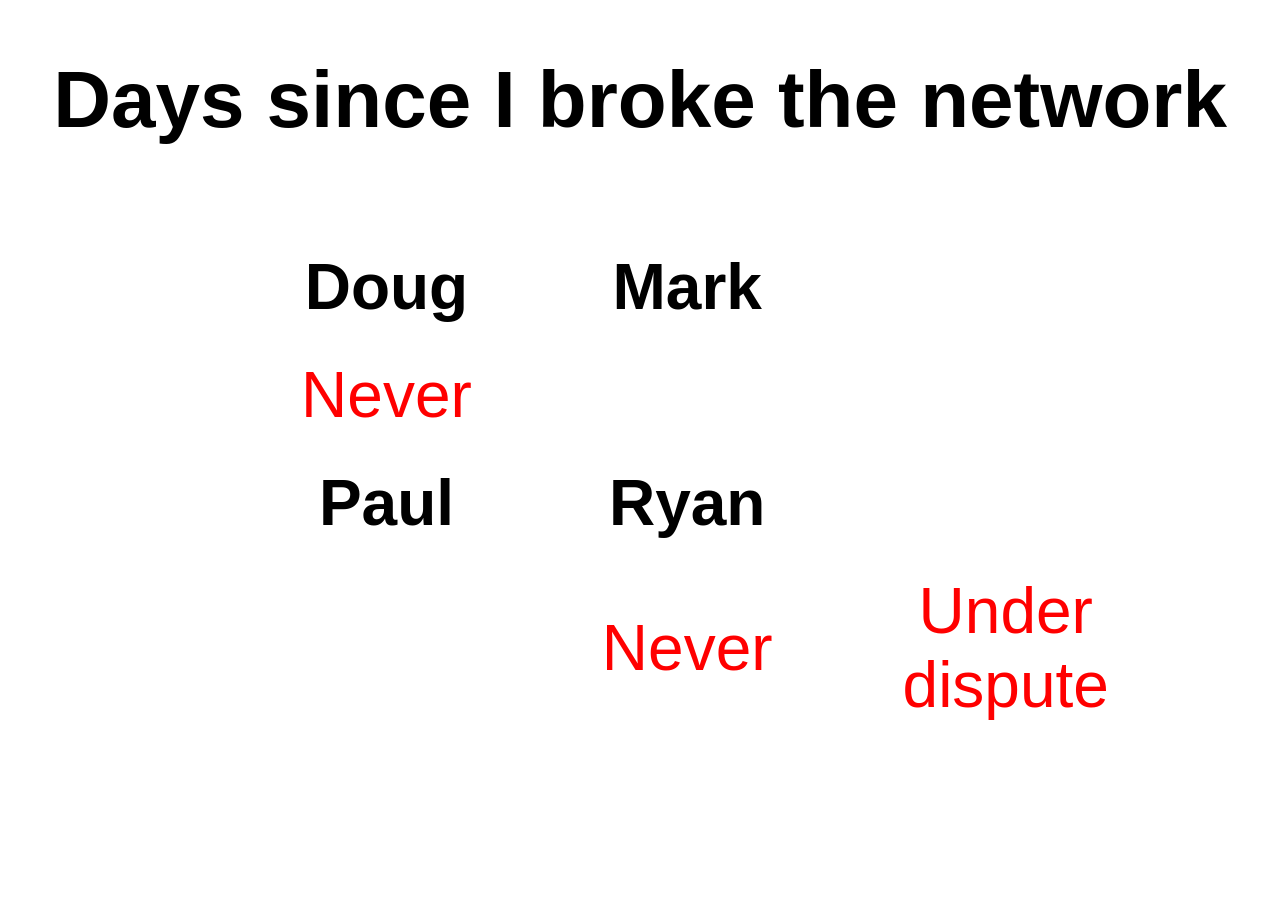
==== index.html @ 1041dbbc "Update index.html" ====
<!DOCTYPE html>
<html lang="en">
<head>
<title>Network Outage Counter</title>
<meta charset="utf-8">
<link rel="stylesheet" href="style.css">
</head>

<script>
	// Date of last breakage
	var pLastDate = new Date("october 23, 2023 00:00:00").getTime();
	var mLastDate = new Date("august 16, 2023 00:00:00").getTime();
	//var rLastDate = new Date("january 16, 2024 00:00:00").getTime();
	
var x = setInterval(function()
{
	// Get today's date and time
	var now = new Date().getTime();
    
	// Find the difference between now and the count down date
	var pTime = now - pLastDate;
	var mTime = now - mLastDate;
	//var rTime = now - rLastDate;
    
	// Time calculations for days, hours, minutes and seconds
	var pDays = Math.floor(pTime / (1000 * 60 * 60 * 24));
	var mDays = Math.floor(mTime / (1000 * 60 * 60 * 24));
	//var rDays = Math.floor(rTime / (1000 * 60 * 60 * 24));
    
	// Display the result in the element with id="demo"
	document.getElementById("Paul").innerHTML = pDays;
	document.getElementById("Mark").innerHTML = mDays;
	//document.getElementById("Ryan").innerHTML = rDays;
    
}, 1000);
</script>

<body>

<h1>Days since I broke the network</h1>

<table>
<tr>
	<th></th>
 	<th>Doug</th>
	<th>Mark</th>
	<th></th>
</tr>
	
<tr>
	<td></td>
	<td id="Doug">Never</td>
	<td id="Mark"></td>
	<td></td>
</tr>
<br>
<tr>
	<th></th>
	<th>Paul</th>
	<th>Ryan</th>
	<th></th>
</tr>
	
<tr>
	<td></td>
	<td id="Paul"></td>
	<td id="Ryan">Never</td>
	<td id="note">Under<br>dispute</td>
</tr>	
</table>

</body>
</html>
---- style.css ----
body {
	text-align: center;
	font-family: Helvetica;
}

h1 {
	font-size: 5rem;
}

table {
	margin: auto;
	font-size: 4rem;
	border-spacing: 8rem 2rem;
}

td {
	color: red;
}
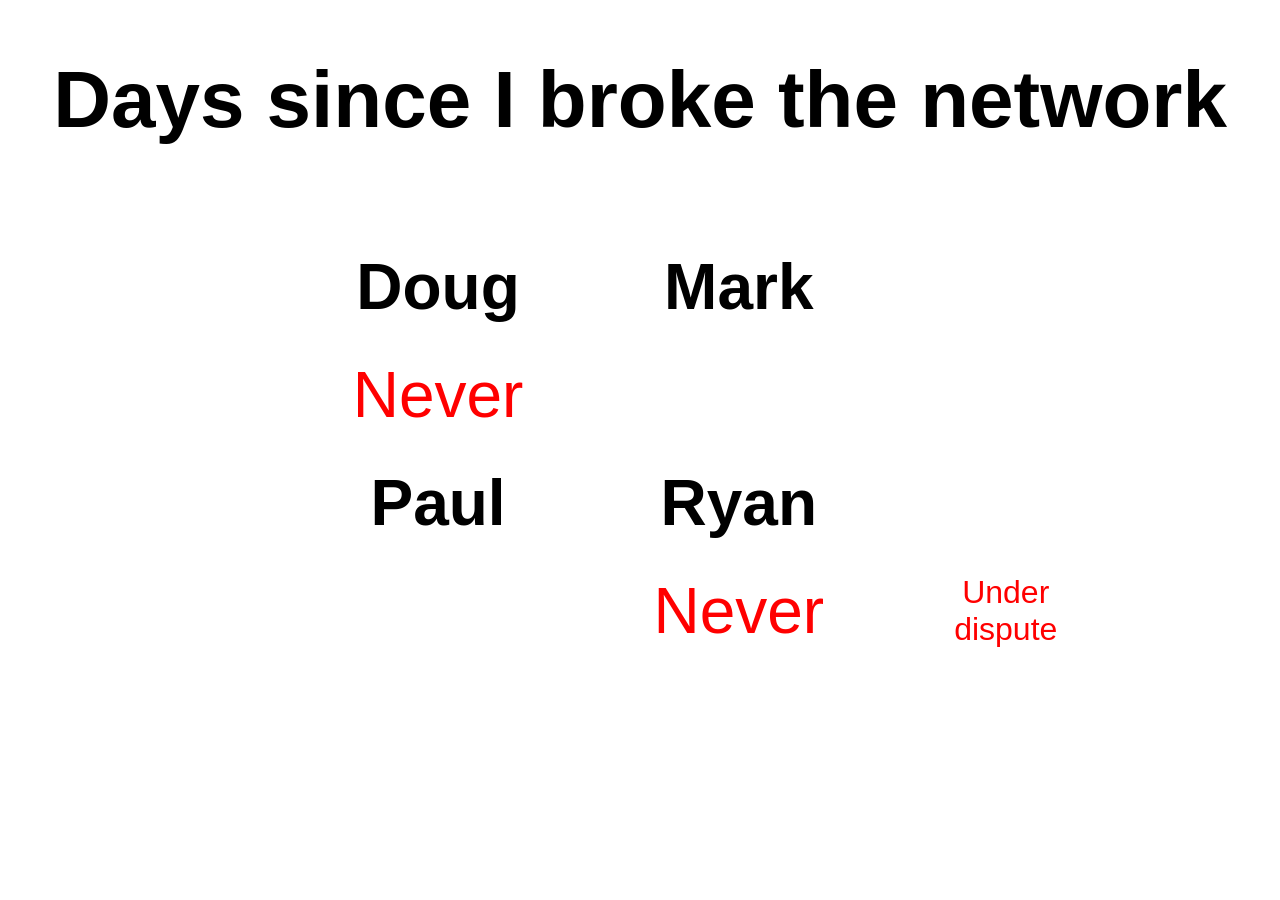
==== commit 8bf4dee7: "Update index.html" ====
--- a/index.html
+++ b/index.html
@@ -65,7 +65,7 @@
 	<td></td>
 	<td id="Paul"></td>
 	<td id="Ryan">Never</td>
-	<td id="note">Under<br>dispute</td>
+	<td class="note">Under<br>dispute</td>
 </tr>	
 </table>
 
--- a/style.css
+++ b/style.css
@@ -16,3 +16,7 @@
 td {
 	color: red;
 }
+
+.note {
+	font-size: 2rem;
+}
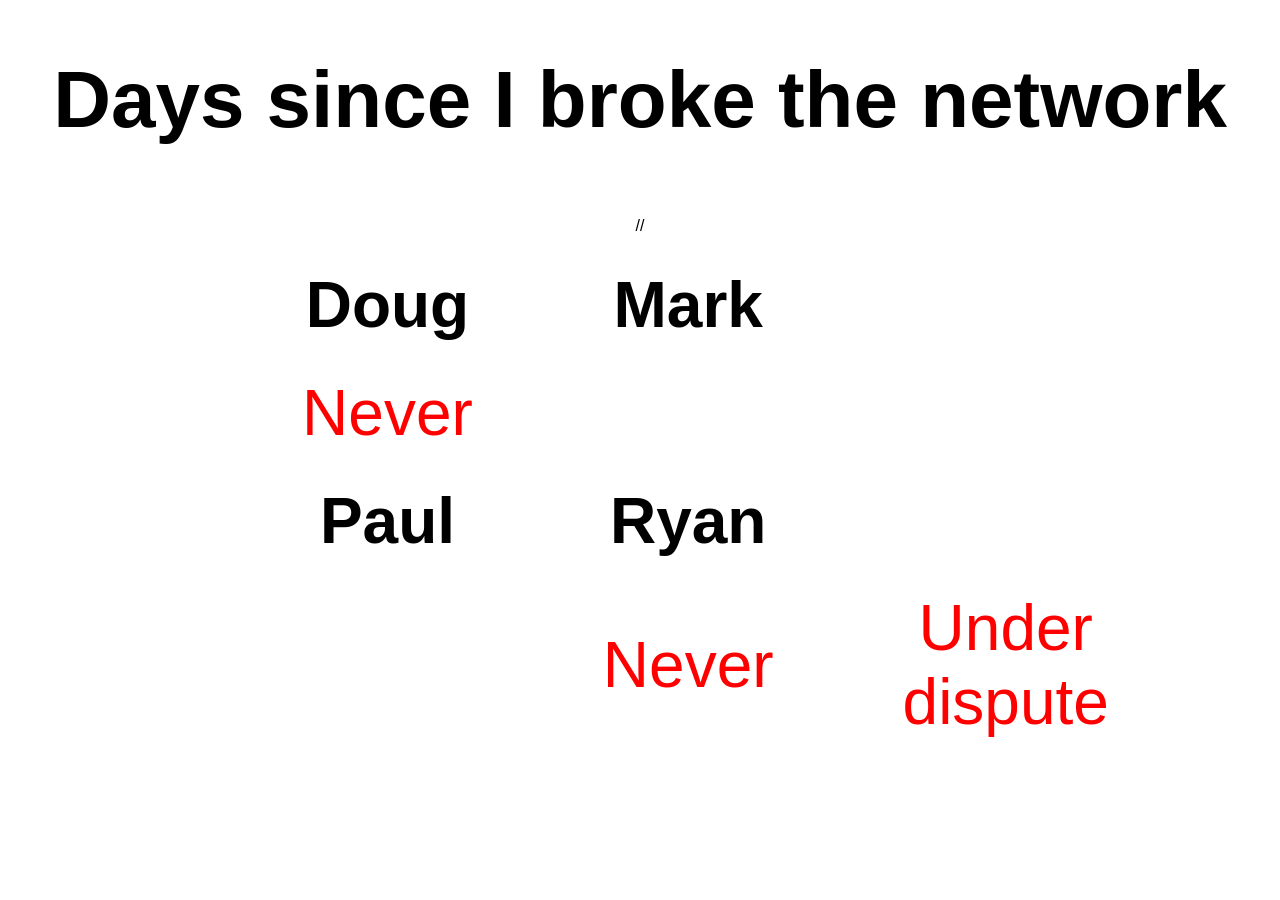
==== commit 2c3116f6: "Update index.html" ====
--- a/index.html
+++ b/index.html
@@ -65,7 +65,7 @@
 	<td></td>
 	<td id="Paul"></td>
 	<td id="Ryan">Never</td>
-	<td class="note">Under<br>dispute</td>
+	//<td class="note">Under<br>dispute</td>
 </tr>	
 </table>
 
--- a/style.css
+++ b/style.css
@@ -18,5 +18,7 @@
 }
 
 .note {
-	font-size: 2rem;
+	font-size: 1em;
+	padding: 0px;
+	Margin: 0px;
 }
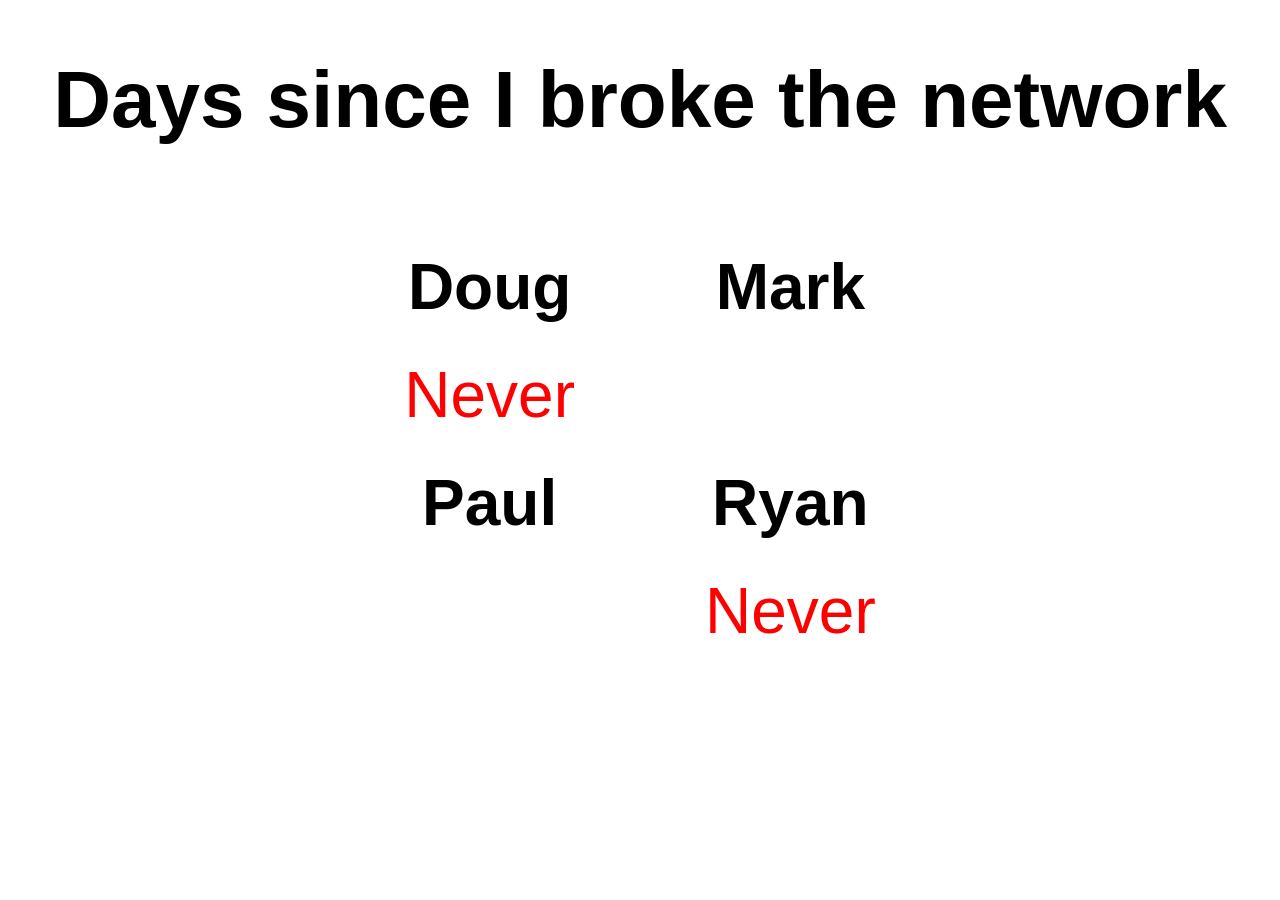
==== commit d5dbc3c4: "Update index.html" ====
--- a/index.html
+++ b/index.html
@@ -65,7 +65,7 @@
 	<td></td>
 	<td id="Paul"></td>
 	<td id="Ryan">Never</td>
-	//<td class="note">Under<br>dispute</td>
+	<td class="note"></td>
 </tr>	
 </table>
 
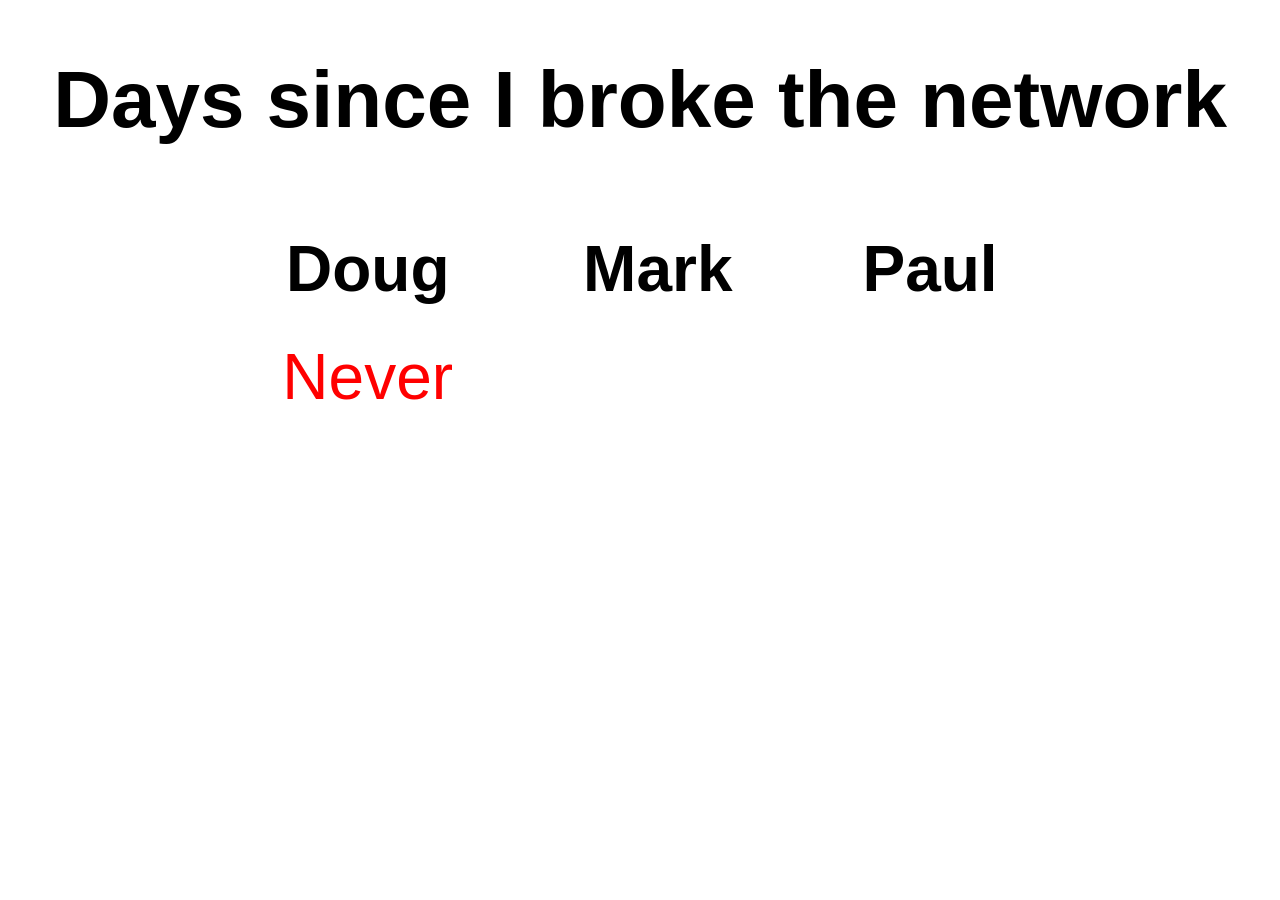
==== commit b76899a8: "Update index.html" ====
--- a/index.html
+++ b/index.html
@@ -41,32 +41,16 @@
 
 <table>
 <tr>
-	<th></th>
- 	<th>Doug</th>
+	<th>Doug</th>
 	<th>Mark</th>
-	<th></th>
+	<th>Paul</th>
 </tr>
 	
 <tr>
-	<td></td>
 	<td id="Doug">Never</td>
 	<td id="Mark"></td>
-	<td></td>
+	<td id="Paul"></td>
 </tr>
-<br>
-<tr>
-	<th></th>
-	<th>Paul</th>
-	<th>Ryan</th>
-	<th></th>
-</tr>
-	
-<tr>
-	<td></td>
-	<td id="Paul"></td>
-	<td id="Ryan">Never</td>
-	<td class="note"></td>
-</tr>	
 </table>
 
 </body>
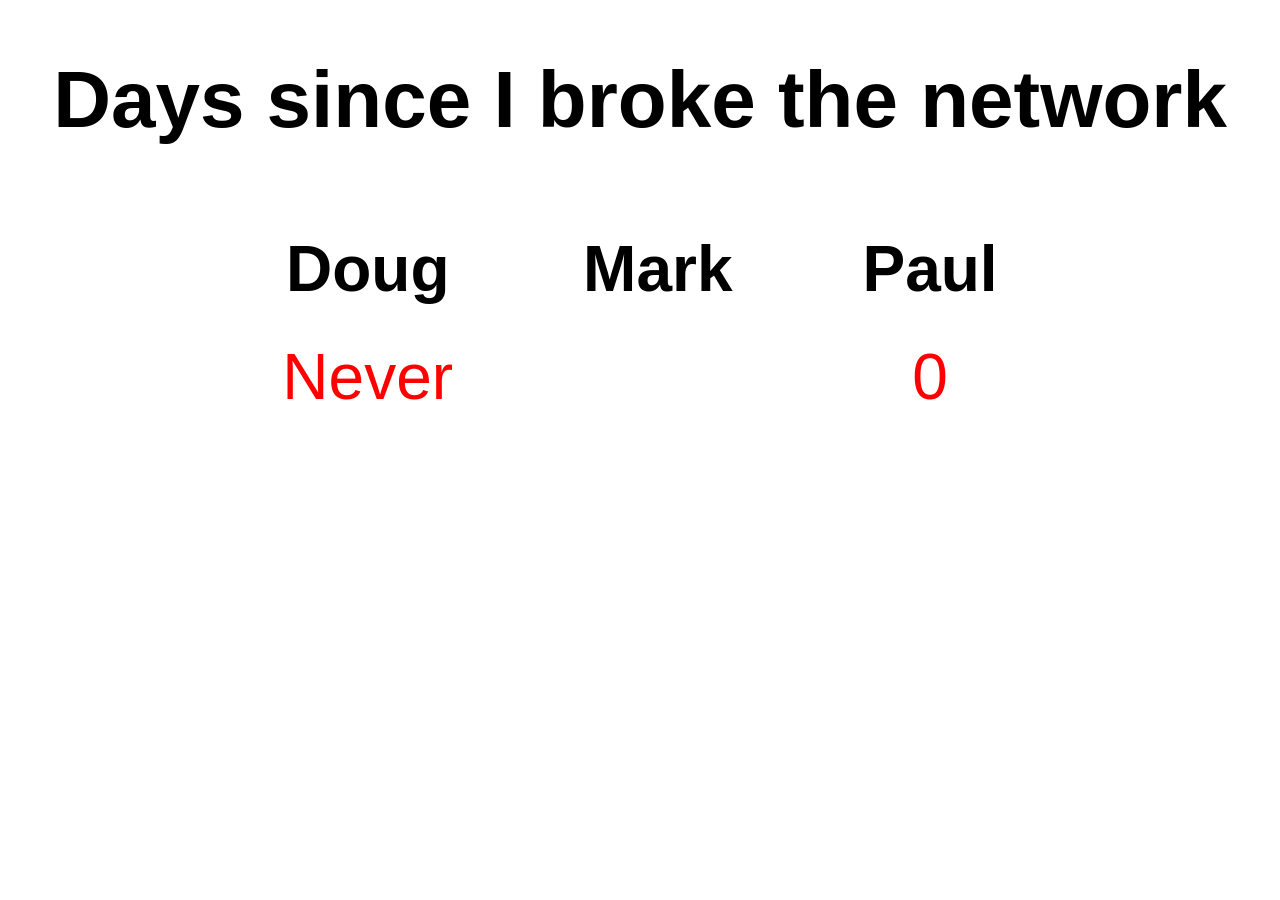
==== commit d8418088: "Update index.html" ====
--- a/index.html
+++ b/index.html
@@ -28,7 +28,7 @@
 	//var rDays = Math.floor(rTime / (1000 * 60 * 60 * 24));
     
 	// Display the result in the element with id="demo"
-	document.getElementById("Paul").innerHTML = pDays;
+//document.getElementById("Paul").innerHTML = pDays;
 	document.getElementById("Mark").innerHTML = mDays;
 	//document.getElementById("Ryan").innerHTML = rDays;
     
@@ -49,7 +49,7 @@
 <tr>
 	<td id="Doug">Never</td>
 	<td id="Mark"></td>
-	<td id="Paul"></td>
+	<td id="Paul">0</td>
 </tr>
 </table>
 
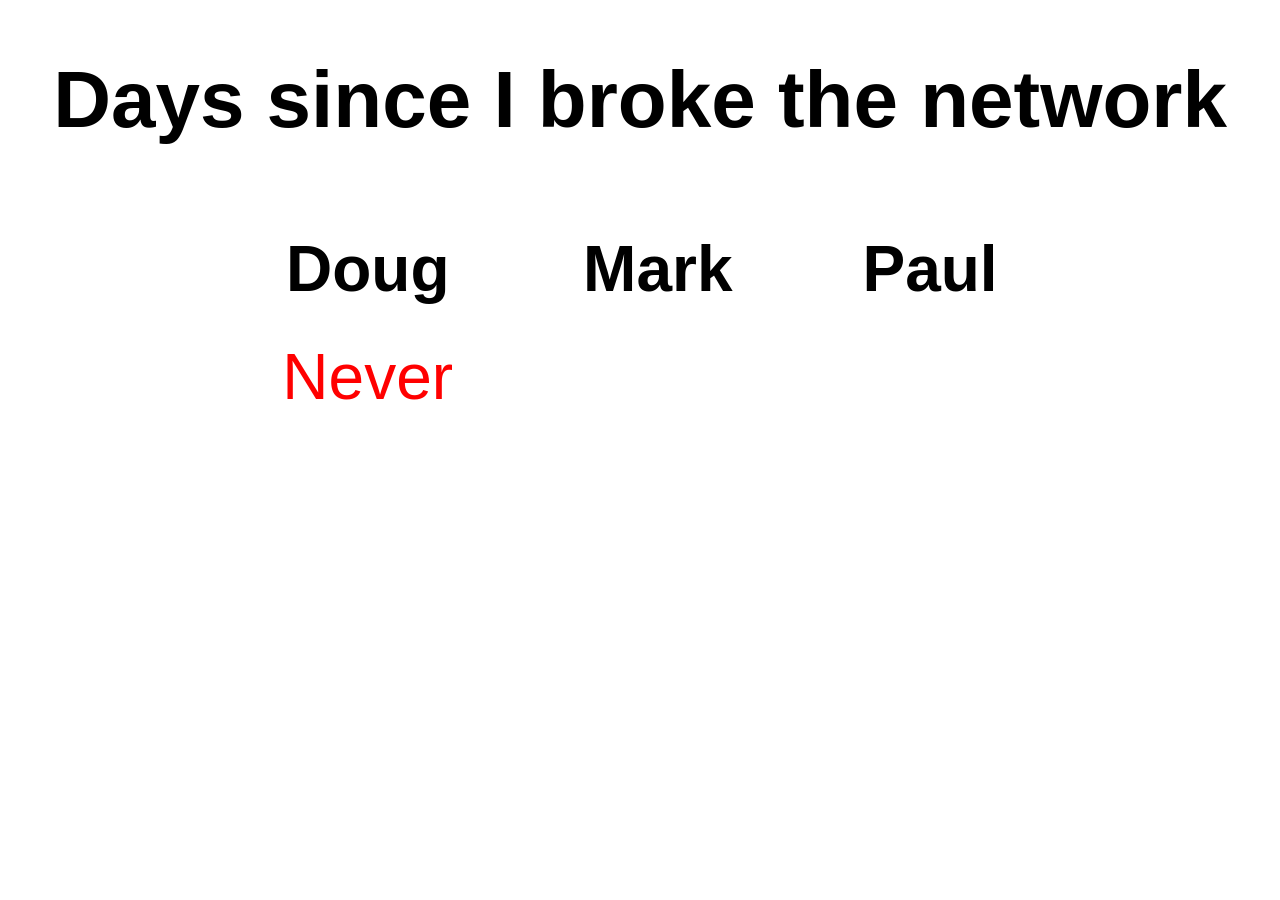
==== commit c933c382: "Update index.html" ====
--- a/index.html
+++ b/index.html
@@ -28,7 +28,7 @@
 	//var rDays = Math.floor(rTime / (1000 * 60 * 60 * 24));
     
 	// Display the result in the element with id="demo"
-//document.getElementById("Paul").innerHTML = pDays;
+	document.getElementById("Paul").innerHTML = pDays;
 	document.getElementById("Mark").innerHTML = mDays;
 	//document.getElementById("Ryan").innerHTML = rDays;
     
@@ -49,7 +49,7 @@
 <tr>
 	<td id="Doug">Never</td>
 	<td id="Mark"></td>
-	<td id="Paul">0</td>
+	<td id="Paul"></td>
 </tr>
 </table>
 
